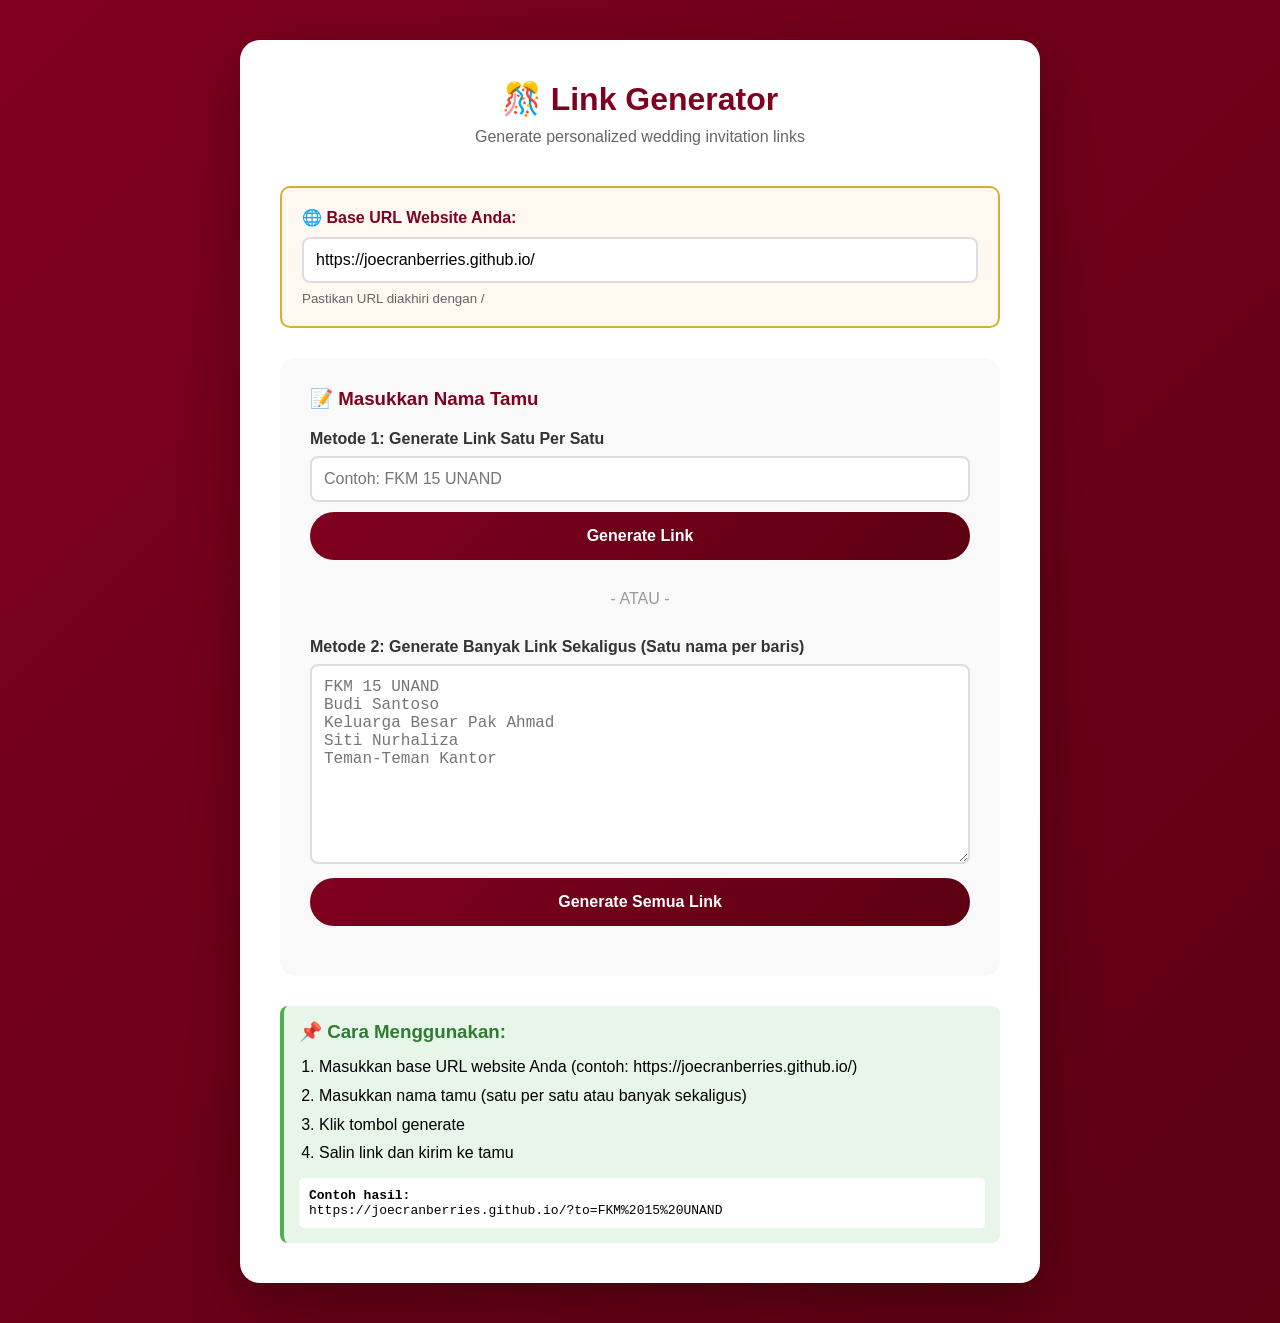
==== link-generator.html @ 801d1f58 "Add files via upload" ====
<!DOCTYPE html>
<html lang="id">
<head>
    <meta charset="UTF-8">
    <meta name="viewport" content="width=device-width, initial-scale=1.0">
    <title>Link Generator - Wedding Invitation</title>
    <style>
        * {
            margin: 0;
            padding: 0;
            box-sizing: border-box;
        }

        body {
            font-family: 'Segoe UI', Tahoma, Geneva, Verdana, sans-serif;
            background: linear-gradient(135deg, #800020 0%, #5C0011 100%);
            min-height: 100vh;
            padding: 40px 20px;
        }

        .container {
            max-width: 800px;
            margin: 0 auto;
            background: white;
            border-radius: 20px;
            padding: 40px;
            box-shadow: 0 20px 60px rgba(0, 0, 0, 0.3);
        }

        h1 {
            color: #800020;
            text-align: center;
            margin-bottom: 10px;
            font-size: 2rem;
        }

        .subtitle {
            text-align: center;
            color: #666;
            margin-bottom: 40px;
        }

        .base-url-section {
            background: #FFF8F0;
            padding: 20px;
            border-radius: 10px;
            margin-bottom: 30px;
            border: 2px solid #D4AF37;
        }

        .base-url-section label {
            display: block;
            font-weight: 600;
            color: #800020;
            margin-bottom: 10px;
        }

        .base-url-section input {
            width: 100%;
            padding: 12px;
            border: 2px solid #ddd;
            border-radius: 8px;
            font-size: 1rem;
        }

        .generator-section {
            background: #f9f9f9;
            padding: 30px;
            border-radius: 15px;
            margin-bottom: 30px;
        }

        .form-group {
            margin-bottom: 20px;
        }

        label {
            display: block;
            font-weight: 600;
            color: #333;
            margin-bottom: 8px;
        }

        input[type="text"], textarea {
            width: 100%;
            padding: 12px;
            border: 2px solid #ddd;
            border-radius: 8px;
            font-size: 1rem;
            transition: border-color 0.3s;
        }

        input[type="text"]:focus, textarea:focus {
            outline: none;
            border-color: #D4AF37;
        }

        textarea {
            min-height: 200px;
            font-family: monospace;
            resize: vertical;
        }

        .btn {
            background: linear-gradient(135deg, #800020 0%, #5C0011 100%);
            color: white;
            border: none;
            padding: 15px 30px;
            border-radius: 50px;
            font-size: 1rem;
            font-weight: 600;
            cursor: pointer;
            width: 100%;
            transition: transform 0.3s, box-shadow 0.3s;
        }

        .btn:hover {
            transform: translateY(-2px);
            box-shadow: 0 10px 30px rgba(128, 0, 32, 0.4);
        }

        .result-section {
            background: #f0f0f0;
            padding: 20px;
            border-radius: 10px;
            margin-top: 20px;
            display: none;
        }

        .result-section.show {
            display: block;
        }

        .link-item {
            background: white;
            padding: 15px;
            border-radius: 8px;
            margin-bottom: 10px;
            border-left: 4px solid #D4AF37;
        }

        .link-name {
            font-weight: 600;
            color: #800020;
            margin-bottom: 5px;
        }

        .link-url {
            word-break: break-all;
            color: #0066cc;
            font-size: 0.9rem;
            display: block;
            margin-bottom: 10px;
        }

        .copy-btn {
            background: #D4AF37;
            color: #333;
            border: none;
            padding: 8px 20px;
            border-radius: 20px;
            font-size: 0.9rem;
            cursor: pointer;
            transition: background 0.3s;
        }

        .copy-btn:hover {
            background: #B8960C;
        }

        .info-box {
            background: #e8f5e9;
            border-left: 4px solid #4caf50;
            padding: 15px;
            border-radius: 8px;
            margin-top: 20px;
        }

        .info-box h3 {
            color: #2e7d32;
            margin-bottom: 10px;
        }

        .example {
            background: #fff;
            padding: 10px;
            border-radius: 5px;
            font-family: monospace;
            margin-top: 10px;
        }
    </style>
</head>
<body>
    <div class="container">
        <h1>🎊 Link Generator</h1>
        <p class="subtitle">Generate personalized wedding invitation links</p>

        <div class="base-url-section">
            <label for="base-url">🌐 Base URL Website Anda:</label>
            <input type="text" id="base-url" value="https://joecranberries.github.io/" placeholder="https://yourwebsite.com/">
            <small style="color: #666; margin-top: 8px; display: block;">Pastikan URL diakhiri dengan /</small>
        </div>

        <div class="generator-section">
            <h3 style="margin-bottom: 20px; color: #800020;">📝 Masukkan Nama Tamu</h3>
            
            <div class="form-group">
                <label for="single-name">Metode 1: Generate Link Satu Per Satu</label>
                <input type="text" id="single-name" placeholder="Contoh: FKM 15 UNAND">
                <button class="btn" onclick="generateSingleLink()" style="margin-top: 10px;">Generate Link</button>
            </div>

            <div style="text-align: center; margin: 30px 0; color: #999;">- ATAU -</div>

            <div class="form-group">
                <label for="bulk-names">Metode 2: Generate Banyak Link Sekaligus (Satu nama per baris)</label>
                <textarea id="bulk-names" placeholder="FKM 15 UNAND
Budi Santoso
Keluarga Besar Pak Ahmad
Siti Nurhaliza
Teman-Teman Kantor"></textarea>
                <button class="btn" onclick="generateBulkLinks()" style="margin-top: 10px;">Generate Semua Link</button>
            </div>
        </div>

        <div class="result-section" id="result-section">
            <h3 style="margin-bottom: 15px; color: #800020;">✅ Link yang Dihasilkan:</h3>
            <div id="links-container"></div>
            <button class="btn" onclick="copyAllLinks()" style="margin-top: 20px; background: #4caf50;">📋 Salin Semua Link</button>
        </div>

        <div class="info-box">
            <h3>📌 Cara Menggunakan:</h3>
            <ol style="margin-left: 20px; line-height: 1.8;">
                <li>Masukkan base URL website Anda (contoh: https://joecranberries.github.io/)</li>
                <li>Masukkan nama tamu (satu per satu atau banyak sekaligus)</li>
                <li>Klik tombol generate</li>
                <li>Salin link dan kirim ke tamu</li>
            </ol>
            <div class="example">
                <strong>Contoh hasil:</strong><br>
                https://joecranberries.github.io/?to=FKM%2015%20UNAND
            </div>
        </div>
    </div>

    <script>
        function getBaseUrl() {
            let url = document.getElementById('base-url').value.trim();
            if (!url.endsWith('/')) {
                url += '/';
            }
            return url;
        }

        function generateSingleLink() {
            const name = document.getElementById('single-name').value.trim();
            if (!name) {
                alert('Masukkan nama tamu!');
                return;
            }

            const baseUrl = getBaseUrl();
            const encodedName = encodeURIComponent(name);
            const link = `${baseUrl}?to=${encodedName}`;

            displayLinks([{ name, link }]);
            document.getElementById('single-name').value = '';
        }

        function generateBulkLinks() {
            const names = document.getElementById('bulk-names').value.trim().split('\n').filter(n => n.trim());
            if (names.length === 0) {
                alert('Masukkan minimal satu nama tamu!');
                return;
            }

            const baseUrl = getBaseUrl();
            const links = names.map(name => {
                const trimmedName = name.trim();
                const encodedName = encodeURIComponent(trimmedName);
                const link = `${baseUrl}?to=${encodedName}`;
                return { name: trimmedName, link };
            });

            displayLinks(links);
        }

        function displayLinks(links) {
            const container = document.getElementById('links-container');
            const resultSection = document.getElementById('result-section');
            
            container.innerHTML = '';
            links.forEach((item, index) => {
                const linkItem = document.createElement('div');
                linkItem.className = 'link-item';
                linkItem.innerHTML = `
                    <div class="link-name">${index + 1}. ${item.name}</div>
                    <a href="${item.link}" target="_blank" class="link-url">${item.link}</a>
                    <button class="copy-btn" onclick="copyLink('${item.link}')">📋 Salin Link</button>
                `;
                container.appendChild(linkItem);
            });

            resultSection.classList.add('show');
            resultSection.scrollIntoView({ behavior: 'smooth', block: 'nearest' });
        }

        function copyLink(link) {
            navigator.clipboard.writeText(link).then(() => {
                alert('Link berhasil disalin! ✅');
            });
        }

        function copyAllLinks() {
            const links = Array.from(document.querySelectorAll('.link-url')).map(a => a.textContent).join('\n\n');
            navigator.clipboard.writeText(links).then(() => {
                alert('Semua link berhasil disalin! ✅');
            });
        }
    </script>
</body>
</html>
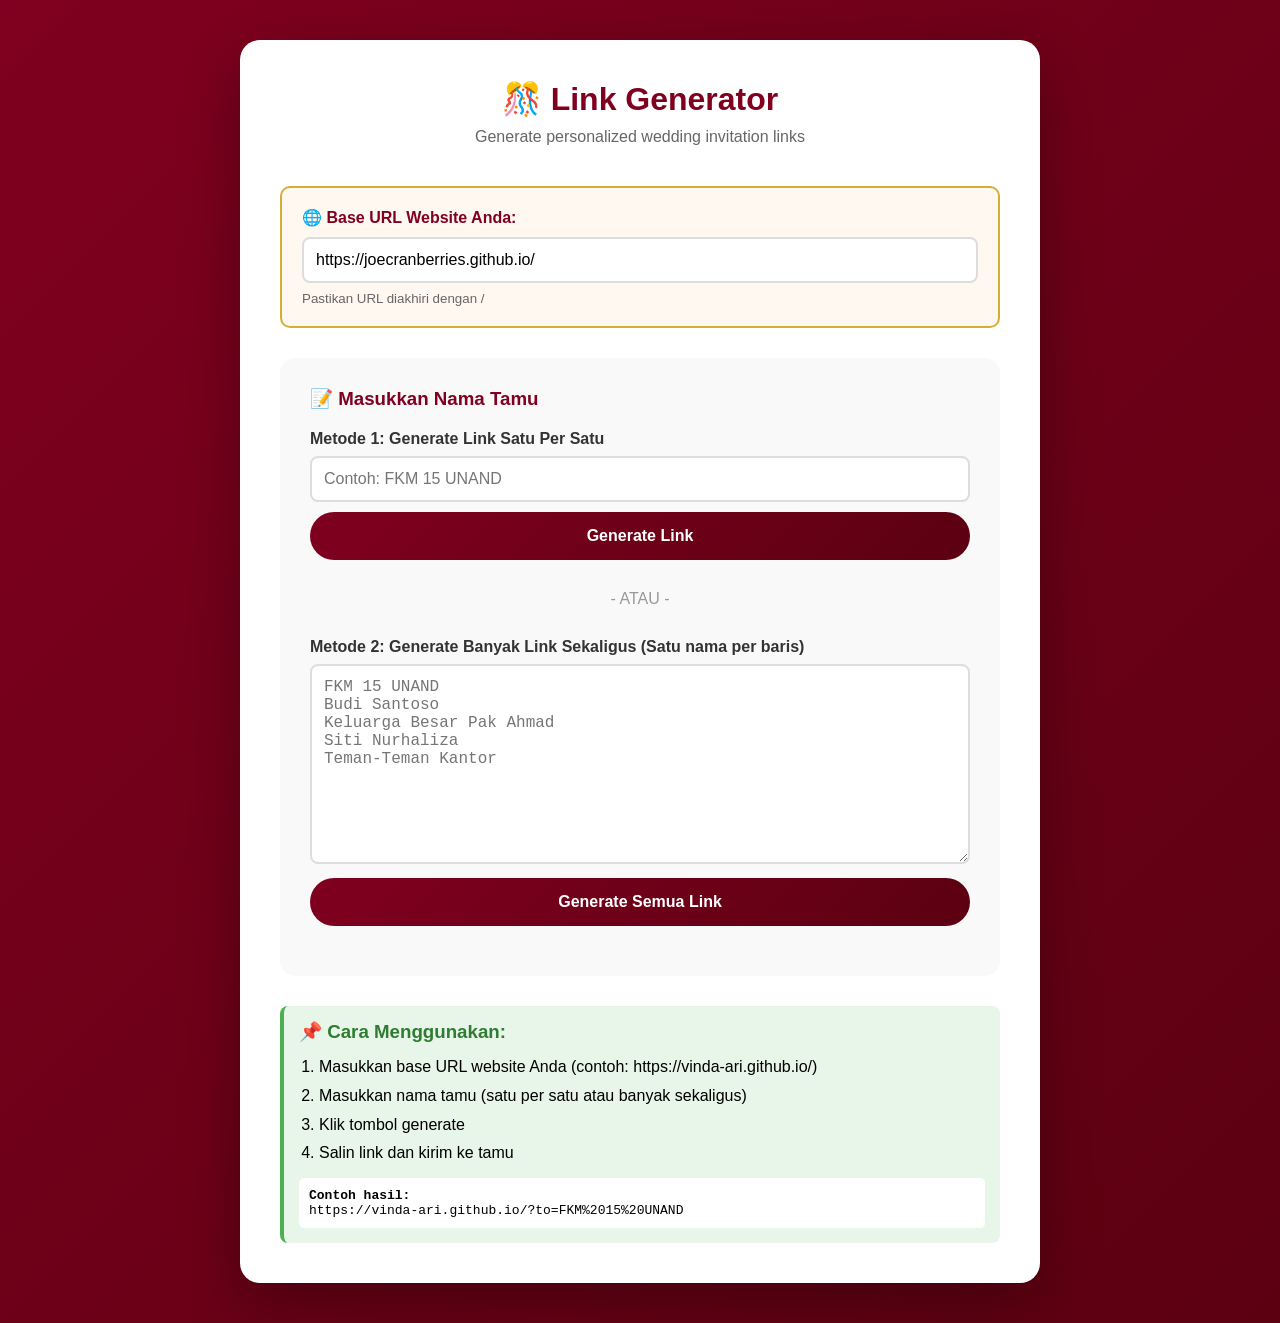
==== commit 7bff884c: "Update link-generator.html" ====
--- a/link-generator.html
+++ b/link-generator.html
@@ -232,14 +232,14 @@
         <div class="info-box">
             <h3>📌 Cara Menggunakan:</h3>
             <ol style="margin-left: 20px; line-height: 1.8;">
-                <li>Masukkan base URL website Anda (contoh: https://joecranberries.github.io/)</li>
+                <li>Masukkan base URL website Anda (contoh: https://vinda-ari.github.io/)</li>
                 <li>Masukkan nama tamu (satu per satu atau banyak sekaligus)</li>
                 <li>Klik tombol generate</li>
                 <li>Salin link dan kirim ke tamu</li>
             </ol>
             <div class="example">
                 <strong>Contoh hasil:</strong><br>
-                https://joecranberries.github.io/?to=FKM%2015%20UNAND
+                https://vinda-ari.github.io/?to=FKM%2015%20UNAND
             </div>
         </div>
     </div>
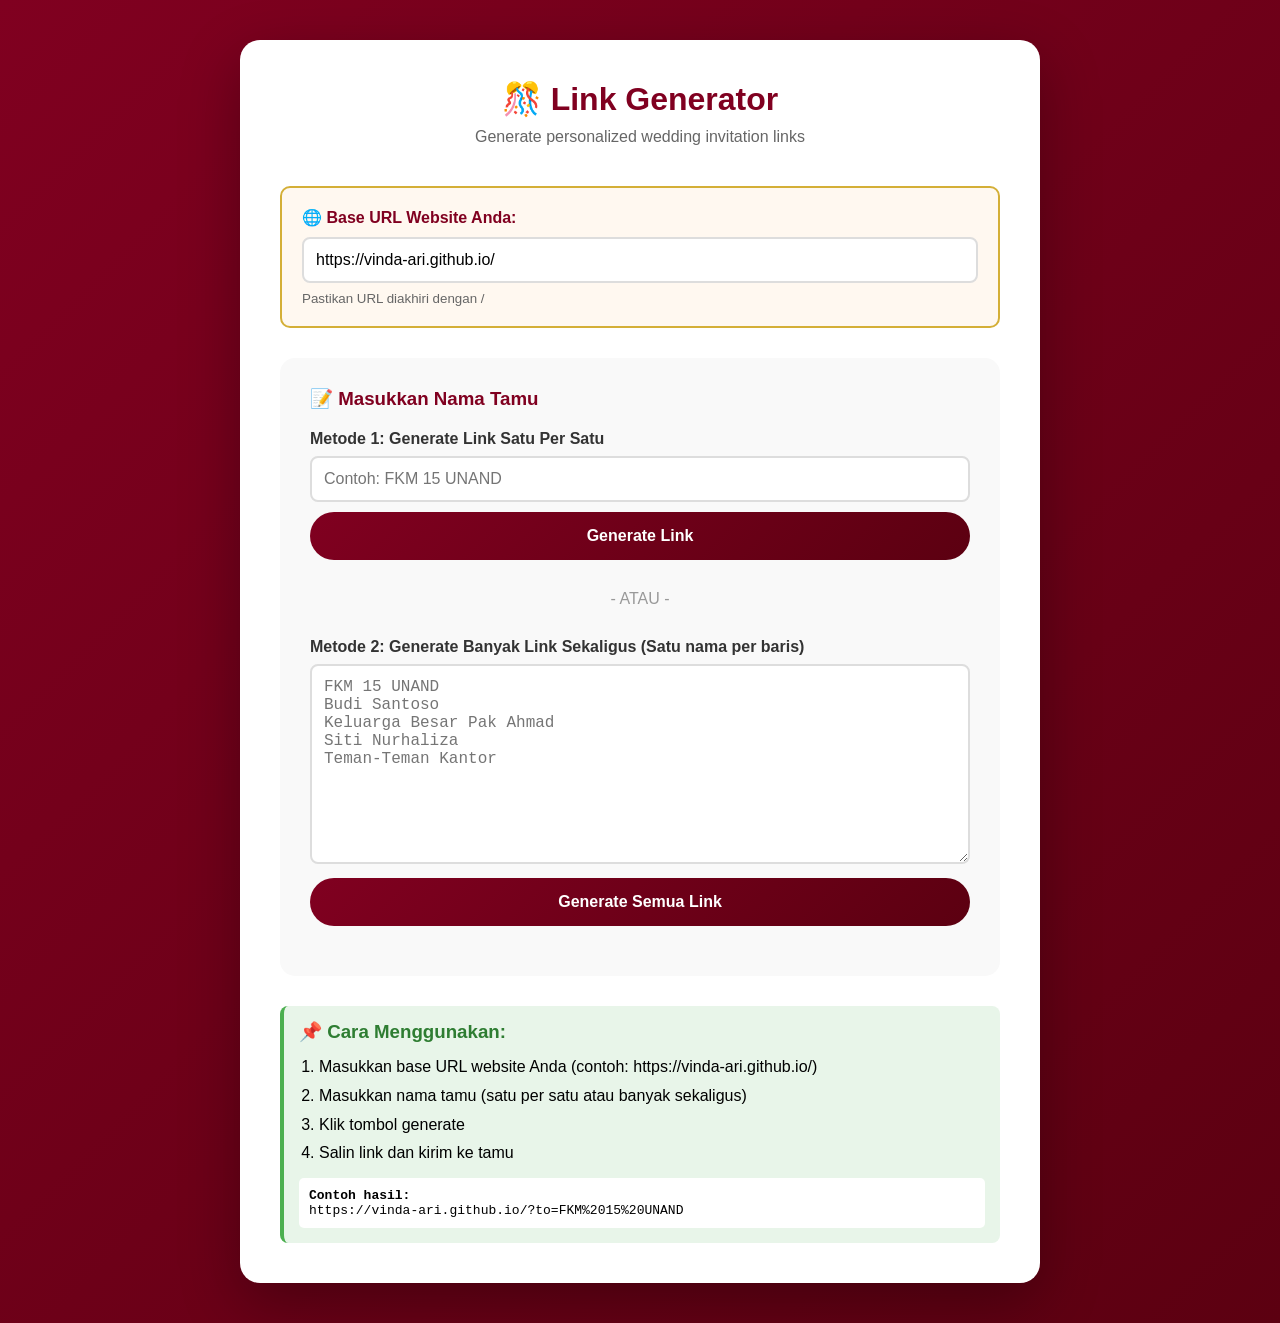
==== commit c247568f: "Update link-generator.html" ====
--- a/link-generator.html
+++ b/link-generator.html
@@ -197,7 +197,7 @@
 
         <div class="base-url-section">
             <label for="base-url">🌐 Base URL Website Anda:</label>
-            <input type="text" id="base-url" value="https://joecranberries.github.io/" placeholder="https://yourwebsite.com/">
+            <input type="text" id="base-url" value="https://vinda-ari.github.io/" placeholder="https://yourwebsite.com/">
             <small style="color: #666; margin-top: 8px; display: block;">Pastikan URL diakhiri dengan /</small>
         </div>
 
@@ -214,7 +214,7 @@
 
             <div class="form-group">
                 <label for="bulk-names">Metode 2: Generate Banyak Link Sekaligus (Satu nama per baris)</label>
-                <textarea id="bulk-names" placeholder="FKM 15 UNAND
+<textarea id="bulk-names" placeholder="FKM 15 UNAND
 Budi Santoso
 Keluarga Besar Pak Ahmad
 Siti Nurhaliza
